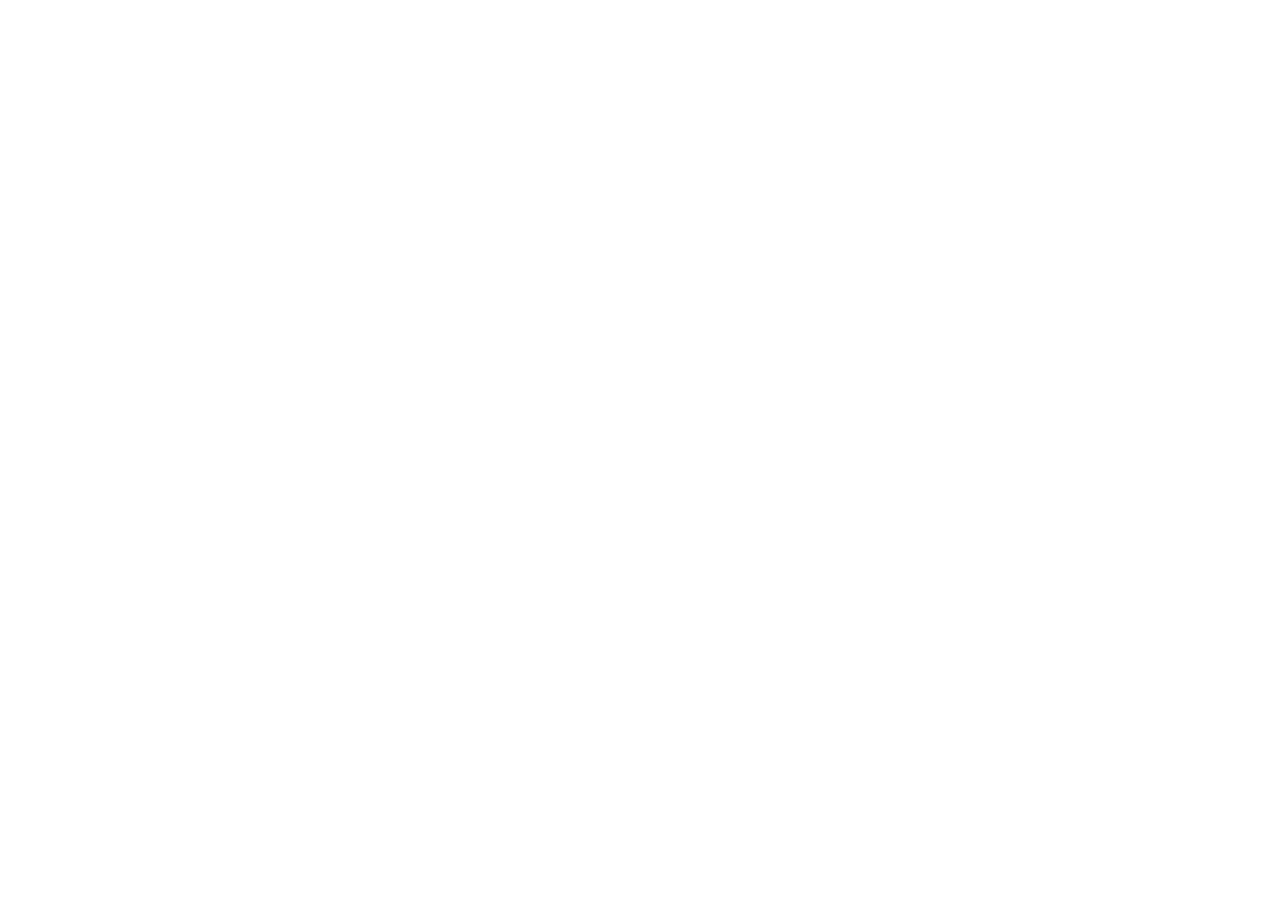
==== signup_form.html @ 441402b3 "add and link html and css files" ====
<!DOCTYPE html>
<html lang="en">
  <head>
    <meta charset="UTF-8" />
    <meta http-equiv="X-UA-Compatible" content="IE=edge" />
    <meta name="viewport" content="width=device-width, initial-scale=1.0" />
    <title>Sign Up</title>
    <link rel="stylesheet" href="styles.css" />
  </head>
  <body></body>
</html>
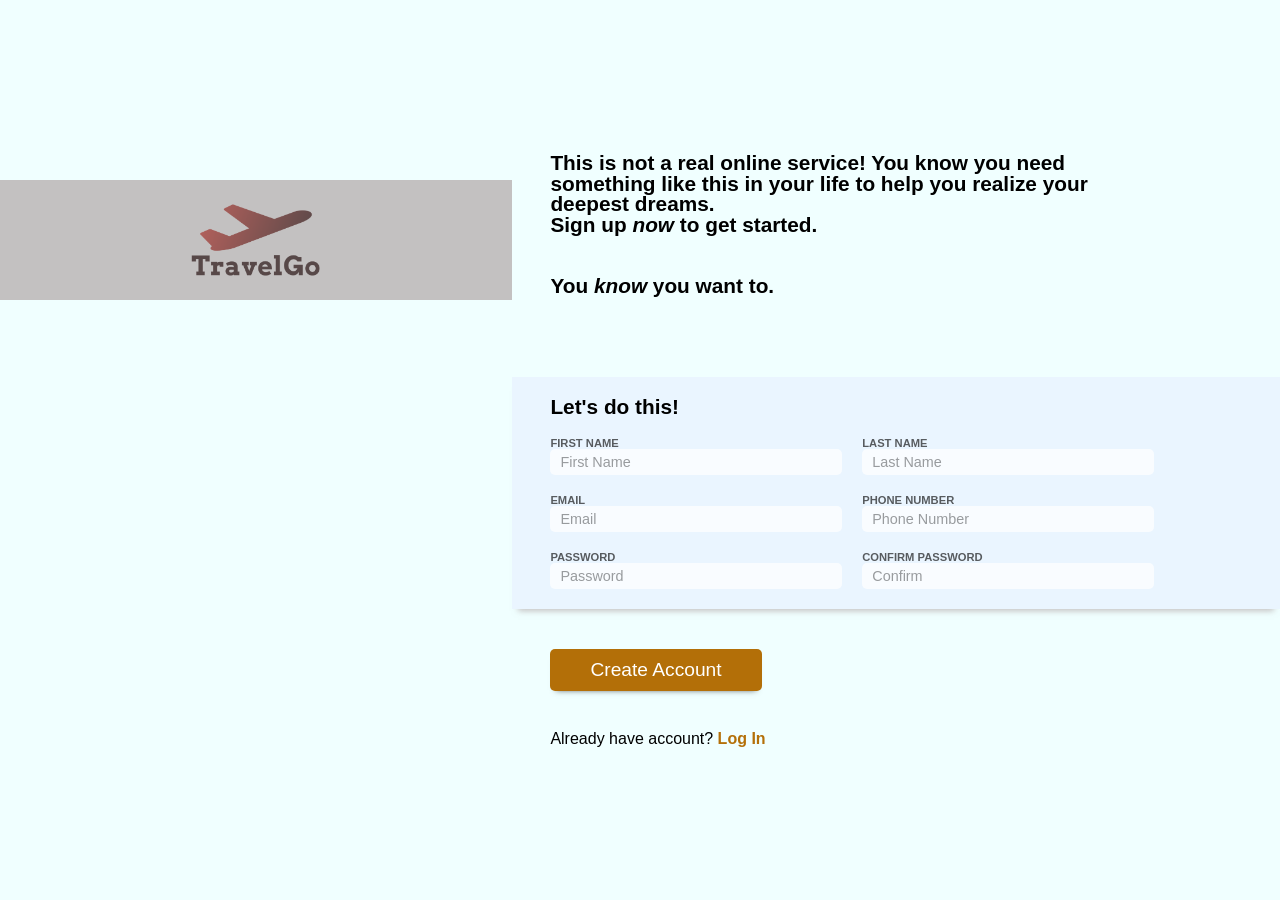
==== commit 78b65c19: "create form UI without using JS password validation." ====
--- a/signup_form.html
+++ b/signup_form.html
@@ -4,8 +4,104 @@
     <meta charset="UTF-8" />
     <meta http-equiv="X-UA-Compatible" content="IE=edge" />
     <meta name="viewport" content="width=device-width, initial-scale=1.0" />
-    <title>Sign Up</title>
+    <title>Travelgo - Sign Up</title>
     <link rel="stylesheet" href="styles.css" />
   </head>
-  <body></body>
+  <body>
+    <div class="main-container">
+      <div class="image-container">
+        <div class="logo">
+          <img src="logo.png" alt="sun set scene through airplane window" />
+        </div>
+      </div>
+      <!-- form side-->
+      <div class="form-container">
+        <div class="page-description-wrapper left">
+          <!-- page description -->
+          <p class="page-description-child1">
+            This is not a real online service! You know you need something like
+            this in your life to help you realize your deepest dreams.
+            <br />
+            Sign up <em>now</em> to get started.
+          </p>
+          <p class="page-description-child2">You <em>know</em> you want to.</p>
+        </div>
+        <!-- form structure -->
+
+        <form action="#">
+          <div class="form-wrapper">
+            <p class="form-title">Let's do this!</p>
+
+            <div class="input">
+              <label for="first_name">FIRST NAME</label>
+              <input
+                type="text"
+                id="first_name"
+                placeholder="First Name"
+                name="first_name"
+                required
+              />
+            </div>
+            <div class="input">
+              <label for="last_name">LAST NAME</label>
+              <input
+                type="text"
+                id="last_name"
+                placeholder="Last Name"
+                name="last_name"
+                required
+              />
+            </div>
+            <div class="input">
+              <label for="email">EMAIL</label>
+              <input
+                type="email"
+                id="email"
+                placeholder="Email"
+                name="email"
+                required
+              />
+            </div>
+            <div class="input">
+              <label for="phn_num">PHONE NUMBER</label>
+              <input
+                type="text"
+                id="phn_num"
+                placeholder="Phone Number"
+                name="phn_num"
+                required
+              />
+            </div>
+            <div class="input">
+              <label for="pwd">PASSWORD</label>
+              <input
+                type="password"
+                id="pwd"
+                placeholder="Password"
+                name="pwd"
+                class="error"
+                required
+              />
+            </div>
+            <div class="input">
+              <label for="confirm_pwd">CONFIRM PASSWORD</label>
+              <input
+                type="password"
+                id="confirm_pwd"
+                placeholder="Confirm"
+                name="confirm_pwd"
+                class="error"
+                required
+              />
+              <span id="message"></span>
+            </div>
+          </div>
+          <div class="button left">
+            <button type="submit">Create Account</button>
+          </div>
+        </form>
+        <p class="log-in left">Already have account? <a href="#">Log In</a></p>
+      </div>
+    </div>
+  </body>
 </html>
--- a/styles.css
+++ b/styles.css
@@ -0,0 +1,223 @@
+/* meyers reset start */
+html,
+body,
+div,
+span,
+h1,
+h2,
+h3,
+h4,
+h5,
+h6,
+p,
+em,
+img,
+samp,
+small,
+strike,
+strong,
+center,
+ol,
+ul,
+li,
+fieldset,
+form,
+label,
+legend,
+output {
+  margin: 0;
+  padding: 0;
+  border: 0;
+  font-size: 100%;
+  font: inherit;
+  vertical-align: baseline;
+}
+/* HTML5 display-role reset for older browsers */
+article,
+footer,
+header {
+  display: block;
+}
+body {
+  line-height: 1;
+}
+ol,
+ul {
+  list-style: none;
+}
+
+/* meyers reset end */
+* {
+  box-sizing: border-box;
+}
+
+body {
+  font-family: -apple-system, BlinkMacSystemFont, "Segoe UI", Roboto, Helvetica,
+    Arial, sans-serif, "Apple Color Emoji", "Segoe UI Emoji", "Segoe UI Symbol";
+  background-color: azure;
+}
+
+.main-container {
+  width: 100vw;
+  height: 100vh;
+}
+
+.main-container,
+.logo {
+  display: flex;
+  flex-direction: row;
+}
+
+/* image CSS */
+
+.image-container {
+  background-image: url(travel.jpg);
+  background-position: center;
+  background-repeat: no-repeat;
+  background-size: cover;
+  width: 40vw;
+  height: 100vh;
+}
+
+.logo {
+  height: auto;
+  background-color: rgba(177, 167, 167, 0.7);
+  position: relative;
+  top: 20vh;
+  gap: 1vw;
+  padding: 15px 0;
+  justify-content: center;
+  align-items: center;
+}
+
+img {
+  height: 10vh;
+}
+
+/* form side */
+
+.form-container {
+  width: 60vw;
+  display: flex;
+  flex-flow: column nowrap;
+  justify-content: center;
+}
+
+.page-description-wrapper {
+  width: 80%;
+}
+
+.left {
+  padding-left: 3vw;
+}
+
+.page-description-child1,
+.form-title,
+.page-description-child2 {
+  font-size: 1.3rem;
+  font-weight: 600;
+}
+
+/* .page-description-child1 {
+  margin-bottom: 30px;
+  margin-top: auto;
+} */
+
+.page-description-child2 {
+  margin: 40px 0 80px;
+}
+
+em {
+  font-style: italic;
+}
+
+/* form */
+form {
+  display: block;
+}
+
+.form-wrapper {
+  display: flex;
+
+  display: flex;
+  flex-flow: row wrap;
+  gap: 20px;
+  padding: 20px 0;
+  background-color: #eaf5ff;
+  box-shadow: 0 8px 6px -6px rgba(177, 167, 167, 0.7);
+  padding-left: 3vw;
+}
+
+.form-title {
+  width: 100%;
+}
+
+.input {
+  display: flex;
+  flex-flow: column wrap;
+  width: 40%;
+  /* font-size: 0.7rem; */
+  opacity: 70%;
+  font-weight: 500;
+}
+
+label {
+  font-size: 0.7rem;
+  opacity: 90%;
+  font-weight: 750;
+}
+
+input {
+  appearance: none;
+  border: 0.5rem;
+}
+
+input,
+button {
+  font-family: inherit;
+  font-size: 90%;
+  padding: 5px 10px;
+  margin: 0;
+  border-radius: 5px;
+}
+
+input:hover {
+  border: 1px black solid;
+}
+
+input:focus {
+  background-color: rgb(217, 231, 236);
+  border: 2px solid blue;
+  box-shadow: 0 5px 6px -6px rgba(0, 0, 0, 0.7);
+}
+
+.button {
+  margin: 40px 0;
+}
+
+button {
+  background-color: #b36e06fc;
+  color: white;
+  font-size: 1.2rem;
+  border: none;
+  padding: 10px 40px;
+  box-shadow: 0 5px 6px -6px rgba(0, 0, 0, 0.7);
+}
+
+button:hover {
+  background-color: #935b06fc;
+}
+
+button:focus {
+  background-color: #704504fc;
+}
+
+.log-in {
+  font-weight: 500;
+}
+
+a {
+  text-decoration: none;
+  color: #b36e06fc;
+  font-weight: 700;
+}
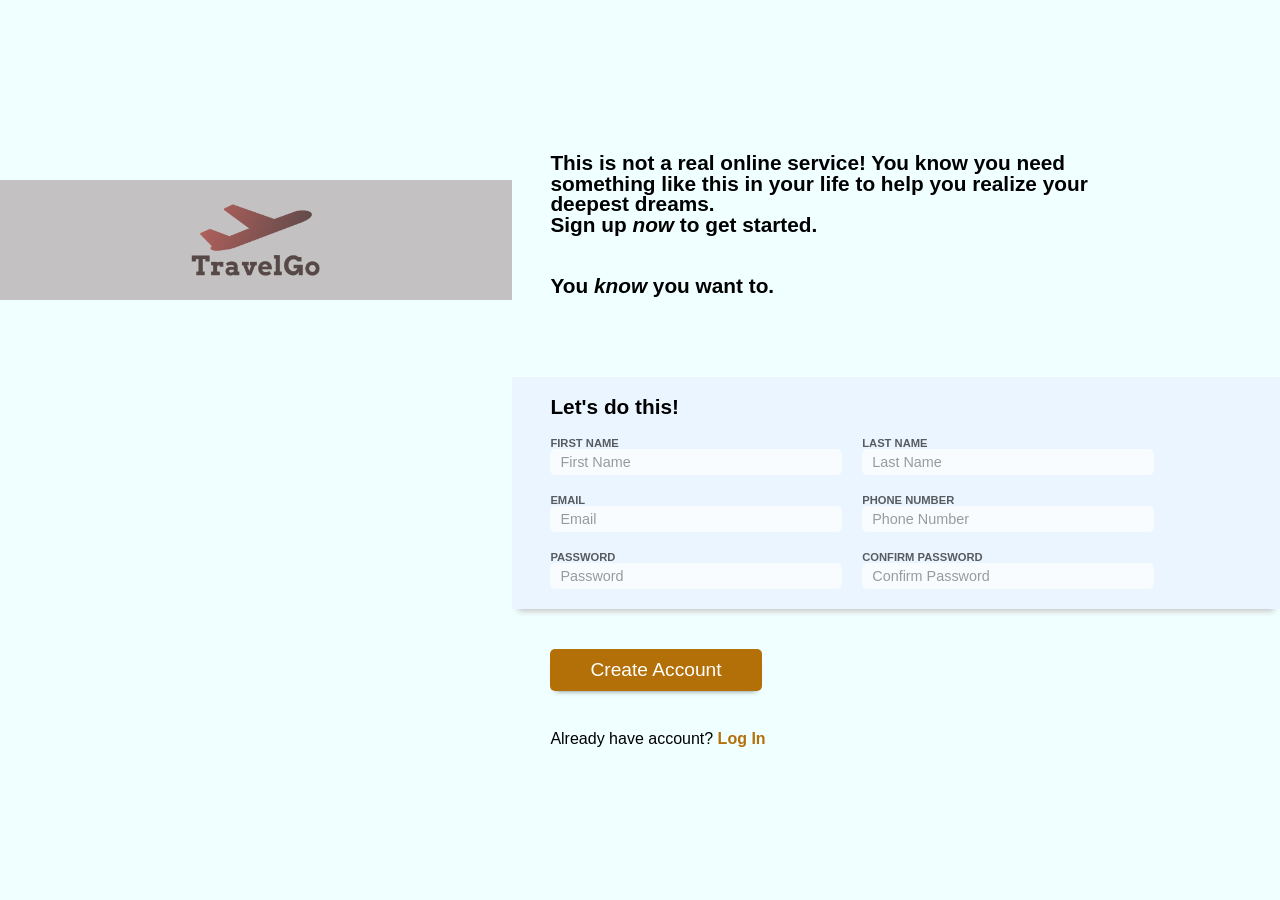
==== commit a8f357b5: "Create a JS file. Add code to validate entered password and also confirm it." ====
--- a/signup_form.html
+++ b/signup_form.html
@@ -6,6 +6,11 @@
     <meta name="viewport" content="width=device-width, initial-scale=1.0" />
     <title>Travelgo - Sign Up</title>
     <link rel="stylesheet" href="styles.css" />
+    <link
+      href="https://unpkg.com/boxicons@2.1.4/css/boxicons.min.css"
+      rel="stylesheet"
+    />
+    <script src="signup_form.js" defer></script>
   </head>
   <body>
     <div class="main-container">
@@ -28,11 +33,11 @@
         </div>
         <!-- form structure -->
 
-        <form action="#">
+        <form action="">
           <div class="form-wrapper">
             <p class="form-title">Let's do this!</p>
 
-            <div class="input">
+            <div class="input-container">
               <label for="first_name">FIRST NAME</label>
               <input
                 type="text"
@@ -42,7 +47,7 @@
                 required
               />
             </div>
-            <div class="input">
+            <div class="input-container">
               <label for="last_name">LAST NAME</label>
               <input
                 type="text"
@@ -52,7 +57,7 @@
                 required
               />
             </div>
-            <div class="input">
+            <div class="input-container">
               <label for="email">EMAIL</label>
               <input
                 type="email"
@@ -62,7 +67,7 @@
                 required
               />
             </div>
-            <div class="input">
+            <div class="input-container">
               <label for="phn_num">PHONE NUMBER</label>
               <input
                 type="text"
@@ -72,28 +77,40 @@
                 required
               />
             </div>
-            <div class="input">
+            <div class="input-container create-password">
               <label for="pwd">PASSWORD</label>
               <input
                 type="password"
                 id="pwd"
                 placeholder="Password"
-                name="pwd"
-                class="error"
+                name="password"
+                class="password"
                 required
               />
+              <span class="error password-error">
+                <i class="bx bx-error-circle error-icon"></i>
+                <p class="error-text">
+                  Please enter atleasst 8 characters with one number, character,
+                  small and capital letter
+                </p>
+              </span>
             </div>
-            <div class="input">
-              <label for="confirm_pwd">CONFIRM PASSWORD</label>
+            <div class="input-container confirm-password">
+              <label for="confirm_password">CONFIRM PASSWORD</label>
+
               <input
                 type="password"
-                id="confirm_pwd"
-                placeholder="Confirm"
-                name="confirm_pwd"
-                class="error"
+                id="confirm_password"
+                placeholder="Confirm Password"
+                name="confirm"
+                class="cPassword"
                 required
               />
-              <span id="message"></span>
+
+              <span class="error cPassword-error">
+                <i class="bx bx-error-circle error-icon"></i>
+                <p class="error-text">Passwords don't match</p>
+              </span>
             </div>
           </div>
           <div class="button left">
--- a/styles.css
+++ b/styles.css
@@ -152,13 +152,17 @@
   width: 100%;
 }
 
-.input {
+.input-container {
   display: flex;
   flex-flow: column wrap;
   width: 40%;
   /* font-size: 0.7rem; */
   opacity: 70%;
   font-weight: 500;
+}
+
+.error {
+  display: none;
 }
 
 label {
@@ -221,3 +225,24 @@
   color: #b36e06fc;
   font-weight: 700;
 }
+
+.error {
+  /* display: flex; */
+  align-items: center;
+  margin-top: 6px;
+  color: #d93025;
+  font-size: 13px;
+}
+
+.error .error-icon {
+  margin-right: 6px;
+  font-size: 15px;
+}
+
+.invalid input {
+  border-color: #d93025;
+}
+
+.invalid .error {
+  display: flex;
+}
